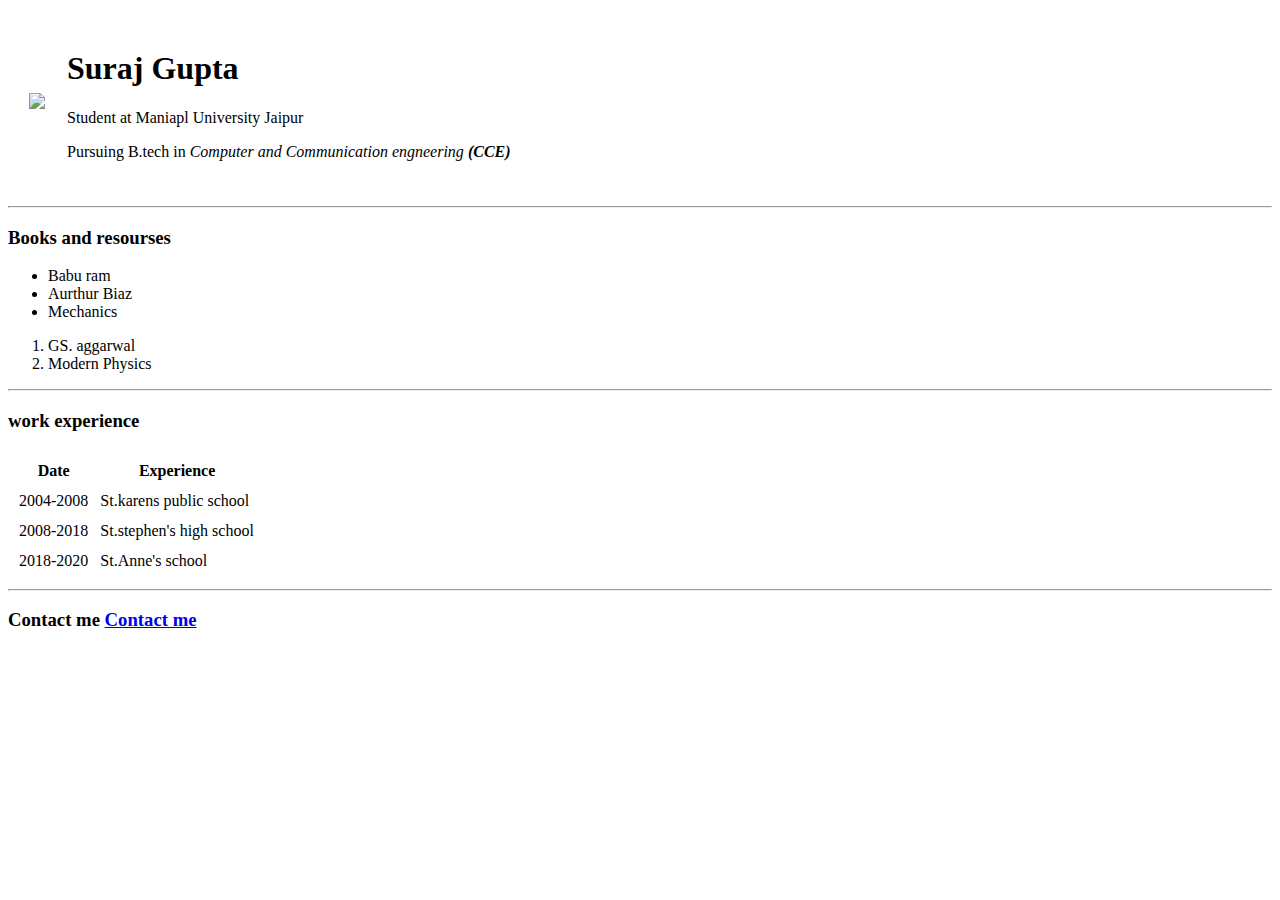
==== index.html @ 8c96b486 "initail CV page" ====
<!DOCTYPE html>
<html lang="en">
<head>
    <meta charset="UTF-8">
    <meta http-equiv="X-UA-Compatible" content="IE=edge">
    <meta name="viewport" content="width=device-width, initial-scale=1.0">
    <title>Suraj gupta</title>

</head>


<body>

    <table cellspacing = "20">
        <tr>
            <td>
    <img src= "288887694_724381148784749_2384905764847310598_n-modified.png" width="150px"></td>
    <td>
        <h1>Suraj Gupta     <a href="https://www.instagram.com/_gsuraj_/" ><img src="174855.png" alt="" width="10px" height="10px"> </a></h1> 
        <p>Student at Maniapl University Jaipur </p>
    <p>Pursuing B.tech in <em>Computer and Communication engneering <strong>(CCE)</strong></em></p>
    
</td>
</tr>

</table>
<hr>
    

    <h3>Books and resourses</h3>

    <ul>
        <li>Babu ram</li>
        <li>Aurthur Biaz</li>
        <li>Mechanics</li>
    </ul>

<ol>
    <li>GS. aggarwal</li>
    <li>Modern Physics</li>
</ol>
<hr>

<h3>work experience</h3>
<table cellspacing = "10">
    <thead>
        <tr>
            <th>Date</th>
            <th>Experience</th>
        </tr>
    </thead>
    <tr>
        <td>2004-2008</td>
        <td>St.karens public school</td>

    </tr>
    <tr>
    <td>2008-2018</td>

    <td>St.stephen's high school</td>
    </tr>

    <tr>
        <td>2018-2020</td>
        <td>St.Anne's school</td>
    </tr>
</table>
<hr>


<h3>Contact me <a href="contact.html">Contact me</a></h3>


</body>
</html>
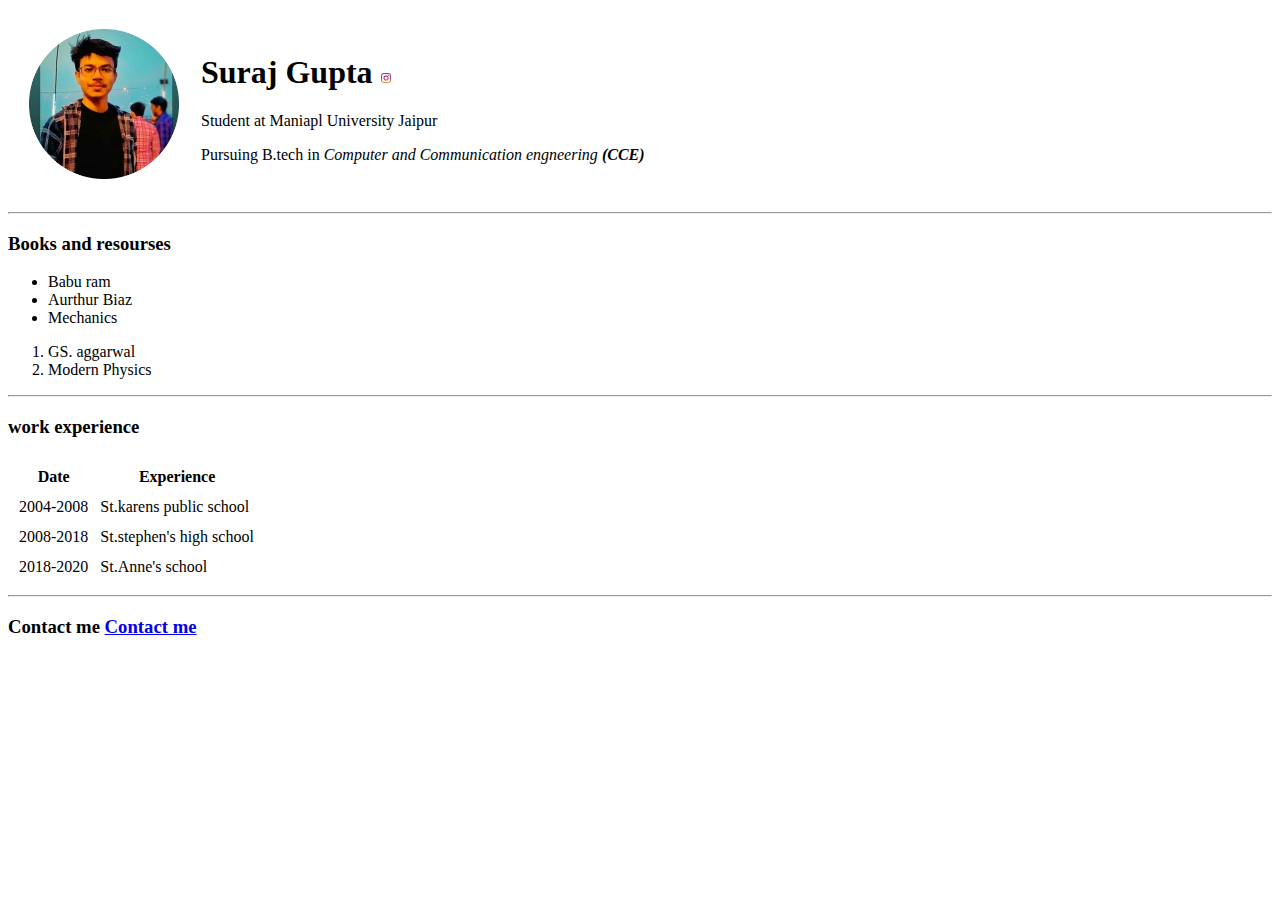
==== commit a1938a26: "Update index.html" ====
--- a/index.html
+++ b/index.html
@@ -14,9 +14,9 @@
     <table cellspacing = "20">
         <tr>
             <td>
-    <img src= "288887694_724381148784749_2384905764847310598_n-modified.png" width="150px"></td>
+    <img src= "images/288887694_724381148784749_2384905764847310598_n-modified.png" width="150px"></td>
     <td>
-        <h1>Suraj Gupta     <a href="https://www.instagram.com/_gsuraj_/" ><img src="174855.png" alt="" width="10px" height="10px"> </a></h1> 
+        <h1>Suraj Gupta     <a href="https://www.instagram.com/_gsuraj_/" ><img src="images/174855.png" alt="" width="10px" height="10px"> </a></h1> 
         <p>Student at Maniapl University Jaipur </p>
     <p>Pursuing B.tech in <em>Computer and Communication engneering <strong>(CCE)</strong></em></p>
     
@@ -72,4 +72,4 @@
 
 
 </body>
-</html>+</html>
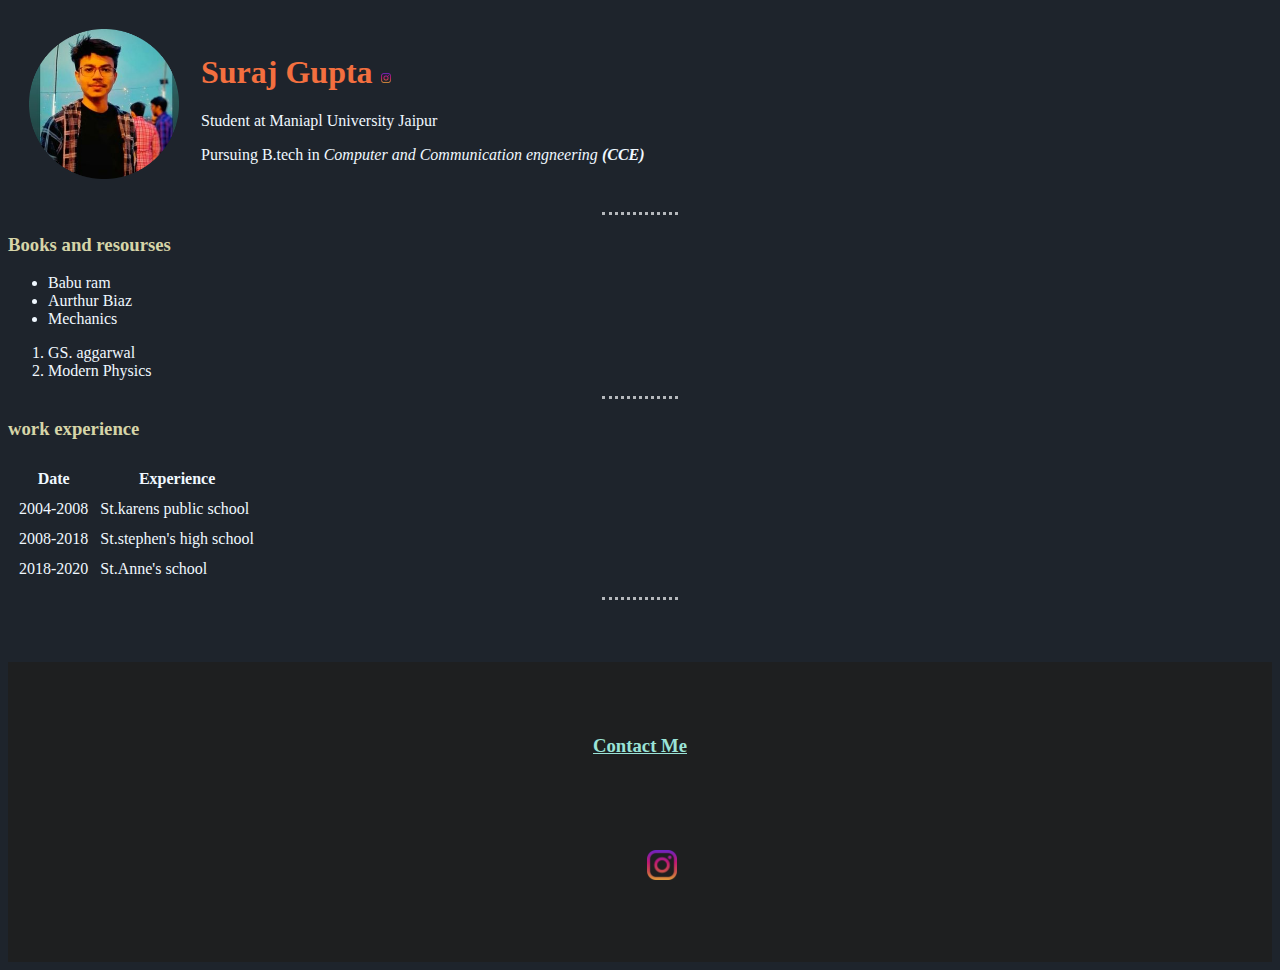
==== commit 52433347: "Add files via upload" ====
--- a/index.html
+++ b/index.html
@@ -1,75 +1,119 @@
-<!DOCTYPE html>
-<html lang="en">
-<head>
-    <meta charset="UTF-8">
-    <meta http-equiv="X-UA-Compatible" content="IE=edge">
-    <meta name="viewport" content="width=device-width, initial-scale=1.0">
-    <title>Suraj gupta</title>
+        <!DOCTYPE html>
+        <html lang="en">
+        <head>
+            <meta charset="UTF-8">
+            <meta http-equiv="X-UA-Compatible" content="IE=edge">
+            <meta name="viewport" content="width=device-width, initial-scale=1.0">
+            <link rel="stylesheet" href="Css/style.css">
+            <title> 
+                Suraj gupta
+                
+            </title>
+            
+            
 
-</head>
+        </head>
 
 
-<body>
+        <body>
 
-    <table cellspacing = "20">
-        <tr>
+            <table cellspacing = "20">
+                <tr>
+                    <td>
+            <img src= "images/288887694_724381148784749_2384905764847310598_n-modified.png" width="150px"></td>
             <td>
-    <img src= "images/288887694_724381148784749_2384905764847310598_n-modified.png" width="150px"></td>
-    <td>
-        <h1>Suraj Gupta     <a href="https://www.instagram.com/_gsuraj_/" ><img src="images/174855.png" alt="" width="10px" height="10px"> </a></h1> 
-        <p>Student at Maniapl University Jaipur </p>
-    <p>Pursuing B.tech in <em>Computer and Communication engneering <strong>(CCE)</strong></em></p>
-    
-</td>
-</tr>
+                <h1>Suraj Gupta     <a href="https://www.instagram.com/_gsuraj_/" ><img src="images/174855.png" alt="" width="10px" height="10px"> </a></h1> 
+                <p>Student at Maniapl University Jaipur </p>
+            <p>Pursuing B.tech in <em>Computer and Communication engneering <strong>(CCE)</strong></em></p>
+            
+        </td>
+        </tr>
 
-</table>
-<hr>
-    
+        </table>
+        <hr>
+            
 
-    <h3>Books and resourses</h3>
+            <h3>Books and resourses</h3>
 
-    <ul>
-        <li>Babu ram</li>
-        <li>Aurthur Biaz</li>
-        <li>Mechanics</li>
-    </ul>
+            <ul>
+                <li>Babu ram</li>
+                <li>Aurthur Biaz</li>
+                <li>Mechanics</li>
+            </ul>
 
-<ol>
-    <li>GS. aggarwal</li>
-    <li>Modern Physics</li>
-</ol>
-<hr>
+        <ol>
+            <li>GS. aggarwal</li>
+            <li>Modern Physics</li>
+        </ol>
+        <hr>
 
-<h3>work experience</h3>
-<table cellspacing = "10">
-    <thead>
-        <tr>
-            <th>Date</th>
-            <th>Experience</th>
-        </tr>
-    </thead>
-    <tr>
-        <td>2004-2008</td>
-        <td>St.karens public school</td>
+        <h3>work experience</h3>
+        <table cellspacing = "10">
+            <thead>
+                <tr>
+                    <th>Date</th>
+                    <th>Experience</th>
+                </tr>
+            </thead>
+            <tr>
+                <td>2004-2008</td>
+                <td>St.karens public school</td>
 
-    </tr>
-    <tr>
-    <td>2008-2018</td>
+            </tr>
+            <tr>
+            <td>2008-2018</td>
 
-    <td>St.stephen's high school</td>
-    </tr>
+            <td>St.stephen's high school</td>
+            </tr>
 
-    <tr>
-        <td>2018-2020</td>
-        <td>St.Anne's school</td>
-    </tr>
-</table>
-<hr>
+            <tr>
+                <td>2018-2020</td>
+                <td>St.Anne's school</td>
+            </tr>
+        </table>
 
 
-<h3>Contact me <a href="contact.html">Contact me</a></h3>
 
 
-</body>
-</html>
+
+        </body>
+
+
+
+
+
+
+
+        <hr>
+
+        <br>
+        <br>
+        <br>
+
+
+
+
+        <footer>
+
+            <br>
+            <br>
+            <br>
+            <center>
+        <h3> <a href="contact.html">Contact Me</a></h3>
+
+
+        <br>
+        <br>
+        <br>
+        <table cellspacing = "20">
+            <tr>
+                <td><img src="images/twitter-logo-7249D46199-seeklogo.com.png" alt="" width="30px"></td>
+                <td><img src="images/linkedin-in-icon-logo-2E34704F04-seeklogo.com.png" alt="" width="30px"></td>
+                <td><img src="images/174855.png" alt="" width="30px"></td>
+            </tr>
+        </table>
+
+        </center>
+        </footer>
+
+        </html>--- a/Css/style.css
+++ b/Css/style.css
@@ -0,0 +1,31 @@
+
+        body{
+            background-color: #1e242c;
+            color: aliceblue;
+        }
+        hr{
+            
+            border-style: none;
+            border-top-style: dotted;
+            width: 6%;
+            border-width: 3px;
+            border-color: #b5b8bc;
+        }
+        footer{
+            height: 300px;
+        }
+        h1{
+            color: #f36f3f;
+        }
+        h2{
+            color: #D6D5A8;
+        }
+        h3{
+            color: #D6D5A8;
+        }
+        a{
+            color: #9ae3d7;
+        }
+        footer{
+            background-color: #1e1f20;
+        }
